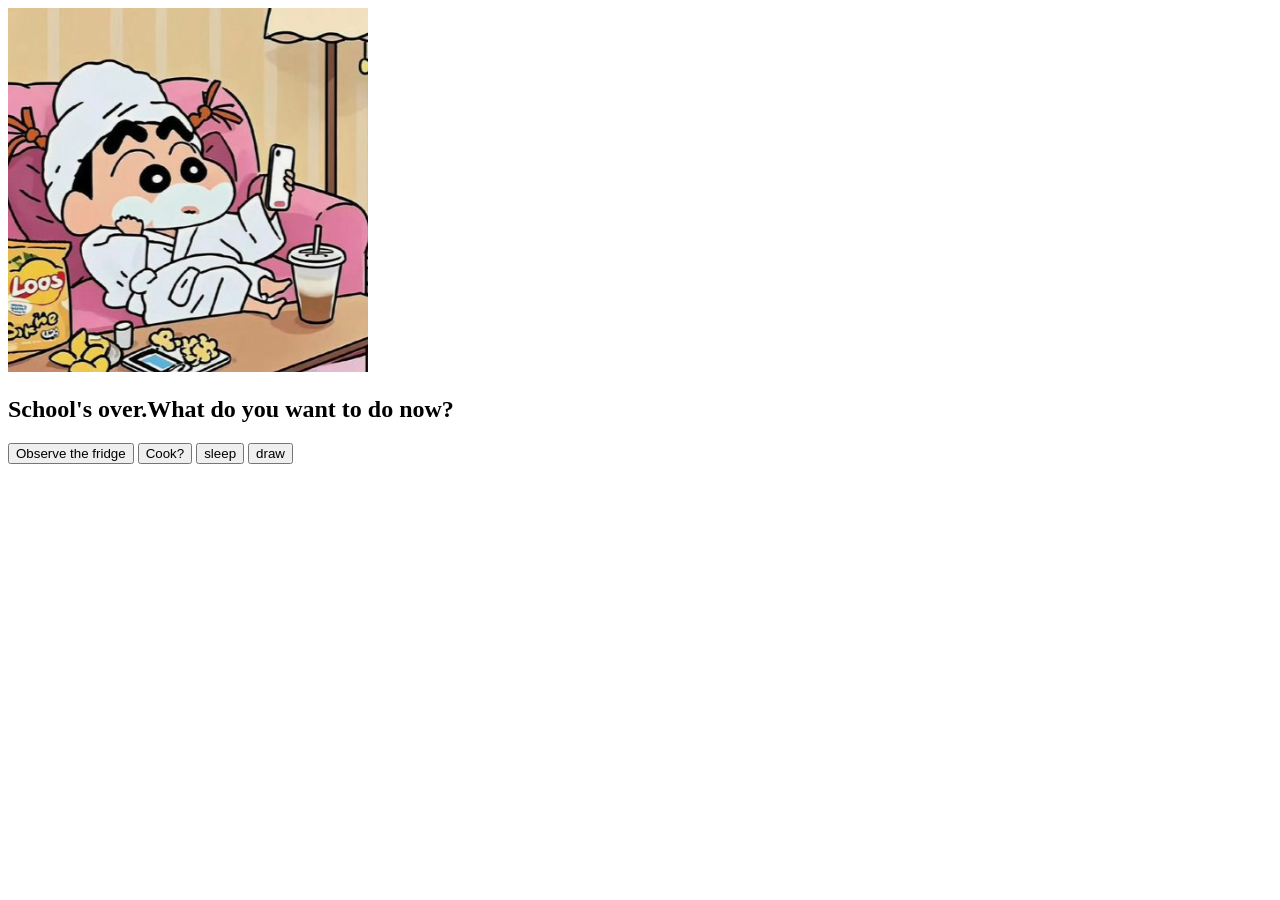
==== evening.html @ a95941d1 "made basic structure of the page" ====
<!DOCTYPE html>
<html lang="en">
<head>
    <meta charset="UTF-8">
    <meta name="viewport" content="width=device-width, initial-scale=1.0">
    <title>evening</title>
  <link rel="stylesheet" href="evening.css">
</head>
</head>
<body>
    <img id="1st" src="./image.png/long.png" alt="spa">
     <img id="2nd" src="./image.png/brush.png" alt="hair" style="display: none;">
    <img id="3rd" src="./image.png/lipi.png" alt="lipstick" style="display: none;">
     <img id="4th" src="./image.png/dressup.png" alt="schooldress" style="display: none;">
      <img id="5th" src="./image.png/out.png" alt="schooldress" style="display: none;">
     <div id="play">
        <h2>School's over.What do you want to do now?</h2>
      <button id="choice1">Observe the fridge</button> 
      <button id="choice2">Cook?</button>
      <button id="choice2">sleep</button>
      <button id="choice2">draw</button>  </div>
     <button id ="replay">Replay?</button>
     <div id="foodchoice">
        <h2>Your hungry,What do you want to eat?</h2>
        <button></button>
         <button></button>
          <button></button>
           <button></button>
     </div>
      <script src="evening.js"></script>
       </body>
</html>
---- evening.css ----
#replay{
    display: none;
}
#foodchoice{
    display: none;
}
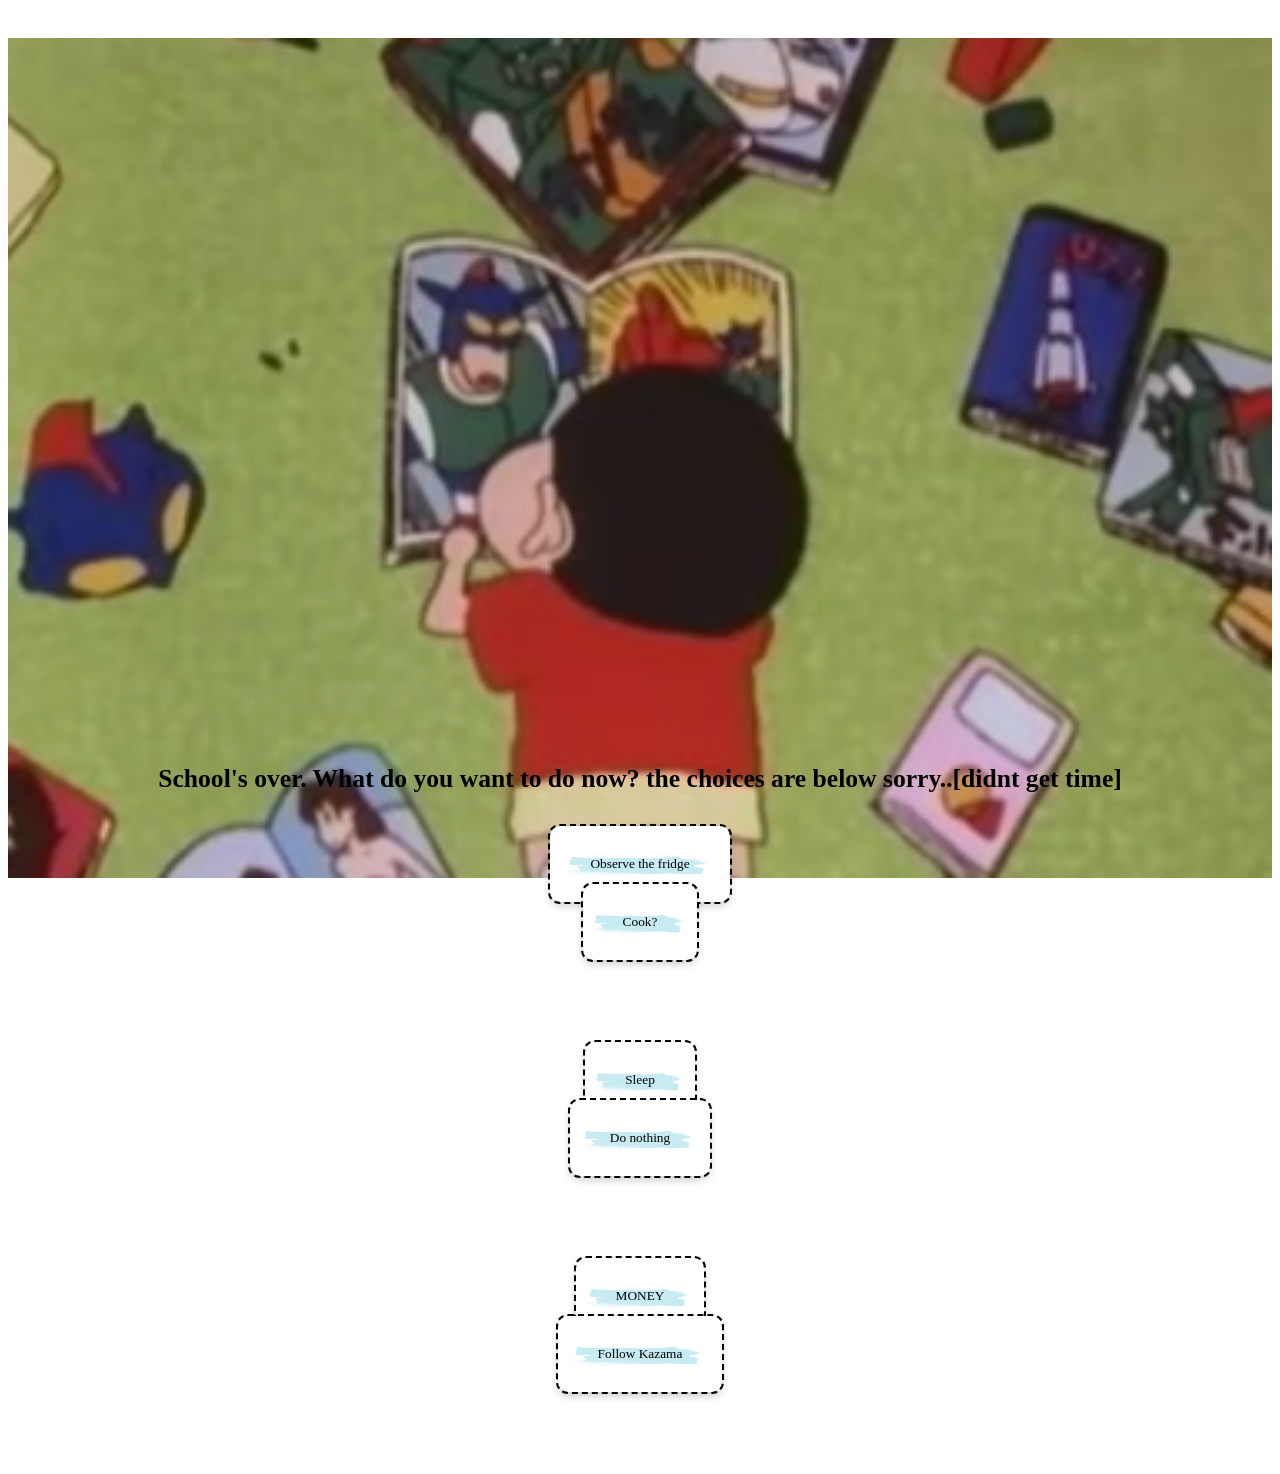
==== commit 1fc93cf6: "finised the web" ====
--- a/evening.html
+++ b/evening.html
@@ -1,32 +1,56 @@
+
 <!DOCTYPE html>
 <html lang="en">
 <head>
     <meta charset="UTF-8">
     <meta name="viewport" content="width=device-width, initial-scale=1.0">
     <title>evening</title>
-  <link rel="stylesheet" href="evening.css">
-</head>
+    <link rel="stylesheet" href="evening.css">
 </head>
 <body>
-    <img id="1st" src="./image.png/long.png" alt="spa">
-     <img id="2nd" src="./image.png/brush.png" alt="hair" style="display: none;">
-    <img id="3rd" src="./image.png/lipi.png" alt="lipstick" style="display: none;">
-     <img id="4th" src="./image.png/dressup.png" alt="schooldress" style="display: none;">
-      <img id="5th" src="./image.png/out.png" alt="schooldress" style="display: none;">
-     <div id="play">
-        <h2>School's over.What do you want to do now?</h2>
-      <button id="choice1">Observe the fridge</button> 
-      <button id="choice2">Cook?</button>
-      <button id="choice2">sleep</button>
-      <button id="choice2">draw</button>  </div>
-     <button id ="replay">Replay?</button>
-     <div id="foodchoice">
-        <h2>Your hungry,What do you want to eat?</h2>
-        <button></button>
-         <button></button>
-          <button></button>
-           <button></button>
-     </div>
-      <script src="evening.js"></script>
-       </body>
-</html>+
+    <img id="1st" src="./image.png/borfd.png" alt="Evening scene">
+
+    <img id="2nd" src="./image.png/bruh.png" alt="Hair" style="display: none;">
+
+    <img id="3rd" src="./image.png/cook.png" alt="Cooking" style="display: none;">
+
+    <img id="4th" src="./image.png/nbbbbbk.png" alt="School outfit" style="display: none;">
+
+    <img id="5th" src="./image.png/snow.png" alt="Snow" style="display: none;">
+
+    <img id="10th" src="./image.png/frige.png" alt="Fridge" style="display: none;">
+
+    <img id="6th" src="./image.png/arrest.png" alt="Kazama scene" style="display: none;">
+
+    <img id="7th" src="./image.png/money.png" alt="Money" style="display: none;">
+
+    <img id="8th" src="./image.png/lol.png" alt="Drawing" style="display: none;">
+
+    <img id="9th" src="./image.png/sleep.png" alt="Sleeping" style="display: none;">
+ <img id="11th" src="./image.png/party.png" alt="Sleeping" style="display: none;">
+    <div id="play">
+        <h2>School's over. What do you want to do now?
+          the choices are below sorry..[didnt get time]
+        </h2>
+
+        <button id="first">Observe the fridge</button>
+
+        <button id="second">Cook?</button>
+
+        <button id="third">Sleep</button>
+
+        <button id="fourth">Do nothing</button>
+
+        <button id="fifth">MONEY</button>
+
+        <button id="seventh">Follow Kazama</button>
+    </div>
+
+    <button id="replay">Replay?</button>
+
+    <script src="evening.js"></script>
+
+</body>
+</html>
+
--- a/evening.css
+++ b/evening.css
@@ -1,6 +1,250 @@
 #replay{
     display: none;
 }
-#foodchoice{
-    display: none;
+img{
+    width: 100%;
+    height: 100vh;
+    object-fit:contain;
+    object-position: center center;
+    display: block;
+}
+@keyframes animate{
+    0%,100%{
+       translate:0 0;
+    }
+    50%{
+        translate:0 -10px;
+    }
+}
+@keyframes apper{
+    0%{
+        opacity: 0;
+        transform: translateY(-20px) scale(0.7);
+    }
+    100%{
+        opacity: 1;
+        transform: translateY(0) scale(1);
+    }
+}
+@media(prefers-reduced-motion: reduce){
+    *{
+        animation: none !important;
+        transition: none !important;
+    }
+}
+#first{
+    background-image: url(./image.png/play.png);
+    cursor:none;
+    padding: 30px 40px;
+    box-shadow: 0 4px 8px rgba(0, 0, 0, 0.2);
+    border-radius: 10px 10px;
+    background-size:contain;
+    border: none;
+    background-size:cover;
+    display: block;
+    margin-inline: auto;
+    margin-bottom: 2rem;
+    background-size: 100% 100%;
+    background-position: center;
+    background-repeat: no-repeat;
+     transition: 0.5s;
+     outline:2px  dashed #000;
+    cursor:none;
+      font-family: "Gaegu", cursive;
+    animation: apper 4s ease-in-out, animate 4s ease-in-out infinite;
+    margin-top: 0;
+    transform: translateY(0);
+}
+#second{
+      background-image: url(./image.png/play.png);
+    cursor:none;
+    padding: 30px 40px;
+    box-shadow: 0 4px 8px rgba(0, 0, 0, 0.2);
+    border-radius: 10px 10px;
+    background-size:contain;
+    border: none;
+      font-family: "Gaegu", cursive;
+    background-size:cover;
+    display: block;
+    margin-inline: auto;
+    margin-bottom: 2rem;
+    background-size: 100% 100%;
+    background-position: center;
+    background-repeat: no-repeat;
+     transition: 0.5s;
+     outline:2px  dashed #000;
+    cursor:none;
+    animation: apper 4s ease-in-out, animate 4s ease-in-out infinite;
+      margin-top:  0;
+     position: relative;
+     top: -50px;
+}
+
+#first:hover{
+    transform: scale(1.05);
+    background-image: url(./image.png/yess.png);
+    cursor: pointer;
+      font-family: "Gaegu", cursive;
+
+}
+#second:hover{
+    transform: scale(1.05);
+    background-image: url(./image.png/yess.png);
+      cursor: pointer;
+        font-family: "Gaegu", cursive;
+
+}
+#first:active{
+    transform: scale(0.95);
+}
+#second:active{
+    transform: scale(0.95);
+}
+
+h2{
+    text-align: center;
+    margin-top: -9rem;
+    margin-bottom: 2rem;
+    font-size: 5rem;
+    color: #000000;
+    display:flex;
+    justify-content:center;
+    font-size: clamp(1rem, 2vw, 3rem);
+    font-family: "Gaegu", cursive;
+   }
+   #third{
+    background-image: url(./image.png/play.png);
+    cursor:none;
+    padding: 30px 40px;
+    box-shadow: 0 4px 8px rgba(0, 0, 0, 0.2);
+    border-radius: 10px 10px;
+    background-size:contain;
+    border: none;
+    background-size:cover;
+    display: block;
+    margin-inline: auto;
+    margin-bottom: 2rem;
+    background-size: 100% 100%;
+    background-position: center;
+    background-repeat: no-repeat;
+     transition: 0.5s;
+     outline:2px  dashed #000;
+    cursor:none;
+      font-family: "Gaegu", cursive;
+    animation: apper 4s ease-in-out, animate 4s ease-in-out infinite;
+    margin-top: 0;
+    transform: translateY(0);
+}
+#fourth{
+      background-image: url(./image.png/play.png);
+    cursor:none;
+    padding: 30px 40px;
+    box-shadow: 0 4px 8px rgba(0, 0, 0, 0.2);
+    border-radius: 10px 10px;
+    background-size:contain;
+    border: none;
+      font-family: "Gaegu", cursive;
+    background-size:cover;
+    display: block;
+    margin-inline: auto;
+    margin-bottom: 2rem;
+    background-size: 100% 100%;
+    background-position: center;
+    background-repeat: no-repeat;
+     transition: 0.5s;
+     outline:2px  dashed #000;
+    cursor:none;
+    animation: apper 4s ease-in-out, animate 4s ease-in-out infinite;
+      margin-top:  0;
+     position: relative;
+     top: -50px;
+}
+
+#third:hover{
+    transform: scale(1.05);
+    background-image: url(./image.png/yess.png);
+    cursor: pointer;
+      font-family: "Gaegu", cursive;
+
+}
+#fourth:hover{
+    transform: scale(1.05);
+    background-image: url(./image.png/yess.png);
+      cursor: pointer;
+        font-family: "Gaegu", cursive;
+
+}
+#third:active{
+    transform: scale(0.95);
+}
+#fourth:active{
+    transform: scale(0.95);
+}
+#fifth{
+    background-image: url(./image.png/play.png);
+    cursor:none;
+    padding: 30px 40px;
+    box-shadow: 0 4px 8px rgba(0, 0, 0, 0.2);
+    border-radius: 10px 10px;
+    background-size:contain;
+    border: none;
+    background-size:cover;
+    display: block;
+    margin-inline: auto;
+    margin-bottom: 2rem;
+    background-size: 100% 100%;
+    background-position: center;
+    background-repeat: no-repeat;
+     transition: 0.5s;
+     outline:2px  dashed #000;
+    cursor:none;
+      font-family: "Gaegu", cursive;
+    animation: apper 4s ease-in-out, animate 4s ease-in-out infinite;
+    margin-top: 0;
+    transform: translateY(0);
+}
+#seventh{
+      background-image: url(./image.png/play.png);
+    cursor:none;
+    padding: 30px 40px;
+    box-shadow: 0 4px 8px rgba(0, 0, 0, 0.2);
+    border-radius: 10px 10px;
+    background-size:contain;
+    border: none;
+      font-family: "Gaegu", cursive;
+    background-size:cover;
+    display: block;
+    margin-inline: auto;
+    margin-bottom: 2rem;
+    background-size: 100% 100%;
+    background-position: center;
+    background-repeat: no-repeat;
+     transition: 0.5s;
+     outline:2px  dashed #000;
+    cursor:none;
+    animation: apper 4s ease-in-out, animate 4s ease-in-out infinite;
+      margin-top:  0;
+     position: relative;
+     top: -50px;
+}
+
+#fifth:hover{
+    transform: scale(1.05);
+    background-image: url(./image.png/yess.png);
+    cursor: pointer;
+      font-family: "Gaegu", cursive;
+
+}
+#seventh:hover{
+    transform: scale(1.05);
+    background-image: url(./image.png/yess.png);
+      cursor: pointer;
+        font-family: "Gaegu", cursive;
+
+}
+#fifth:active{
+    transform: scale(0.95);
+}
+#seventh:active{
+    transform: scale(0.95);
 }
